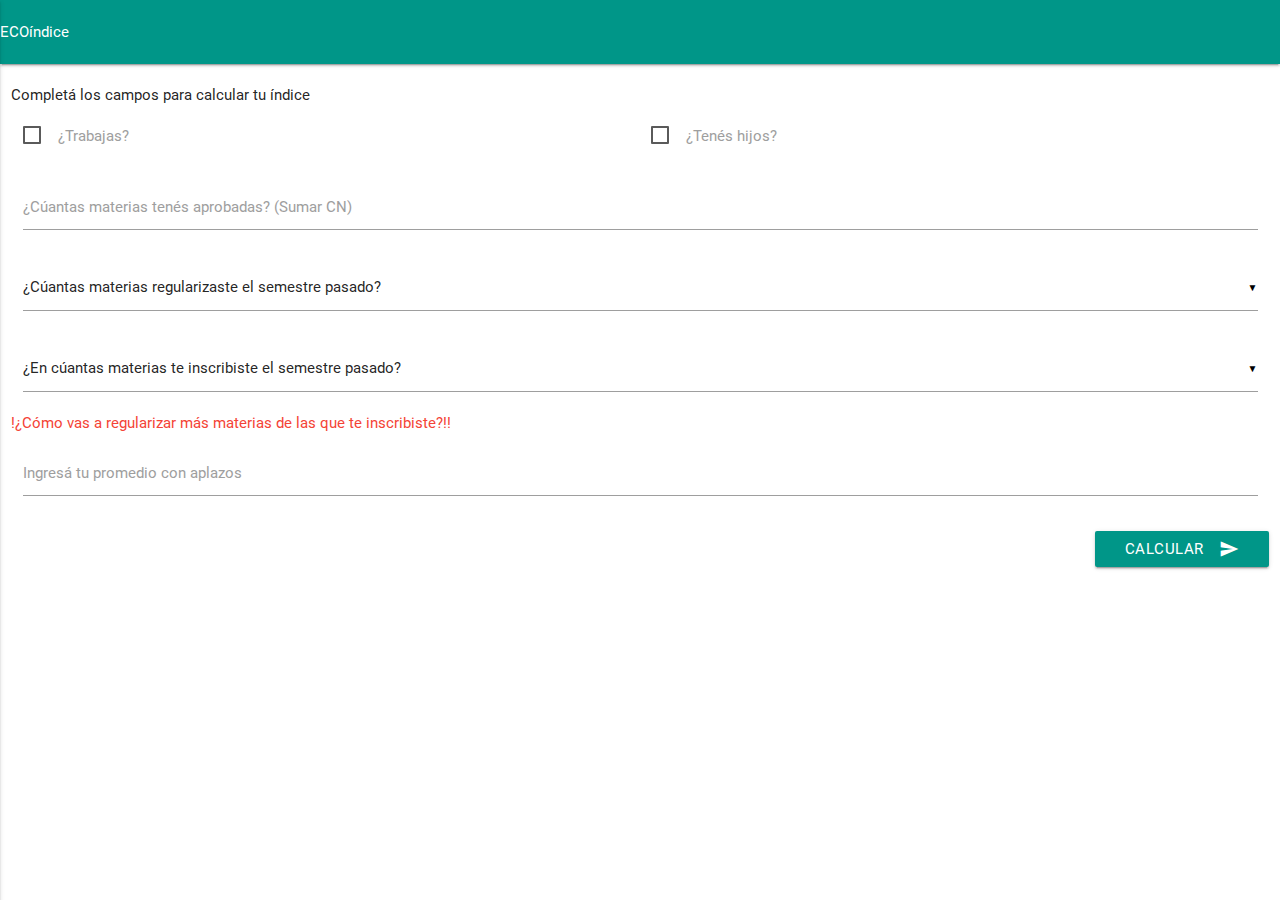
==== index.html @ 2c225929 "minor" ====
<!DOCTYPE html>
  <html>
    <head>
      <!--Import Google Icon Font-->
      <link href="https://fonts.googleapis.com/icon?family=Material+Icons" rel="stylesheet">
      <!--Import materialize.css-->
      <link type="text/css" rel="stylesheet" href="css/materialize.min.css"  media="screen,projection"/>

      <!--Let browser know website is optimized for mobile-->
      <meta name="viewport" content="width=device-width, initial-scale=1.0"/>

      <style type="text/css">
      	.modal {max-height: 100%; width:100%; height:100%!important; }
      </style>
    </head>

    <body>

		 	<nav class="teal">
				<a href="index.html">ECOíndice</a>
		     <ul id="slide-out" class="side-nav ">
		     	<li><a href="#!"></a></li>
					<li><div class="divider"></div></li>
					<li><a class="waves-effect" href="indice.html"><i class="material-icons left">insert_link</i>Tabla de Índices</a></li>
					<li><a class="waves-effect" href="guarani.html"><i class="material-icons left">insert_link</i>Guaraní web</a></li>
					<!--<li><a class="waves-effect" href="whatsapp://send?text=https://play.google.com/store/apps/details?id=com.devacid.ecoindice" data-action="share/whatsapp/share"><i class="material-icons left">share</i>Compartir App</a></li>-->
					<li><a class="waves-effect" href="https://forms.todopago.com.ar/formulario/commands?command=formulario&m=44b661fbf51eb31bea14b098e5112f10#utm_source=186019&utm_medium=boton_de_pago&utm_campaign=web" target="_blank">
					<i class="material-icons left">local_cafe</i>Invitanos un café!</a></li>
				</ul>
				<a href="#" data-activates="slide-out" class="button-collapse"><i class="material-icons">menu</i></a>
		  </nav>

		  <div class="row">
				<div class="input-field col s12">
					<h6>Completá los campos para calcular tu índice</h6>
				</div>

		    <form class="col s12">
		      <div class="row">

		        <div class="col s6">
			      	<p>
					      <input type="checkbox" id="job" />
					      <label for="job">¿Trabajas?</label>
					    </p>
		          
		        </div>
		        <div class="col s6">
		          <p>
					      <input type="checkbox" id="child" />
					      <label for="child">¿Tenés hijos?</label>
					    </p>
		        </div>
		      </div>

	        <div class="input-field col s12">
	        	<input id="aprobadas" type="number" min="0" step="1" maxlength="2" class="validate">
	          <label for="aprobadas">¿Cúantas materias tenés aprobadas? (Sumar CN)</label>
	        </div>

	        <div class="input-field col s12">
	          <select id="regular">
				      <option value="" disabled selected>¿Cúantas materias regularizaste el semestre pasado?</option>
				      <option value="0">0</option>
				      <option value="1">1</option>
				      <option value="2">2</option>
				      <option value="3">3</option>
				      <option value="4">4</option>
				      <option value="5">5</option>
				    </select>
				    <label id="labelregular">¿Cúantas materias regularizaste el semestre pasado?</label>
	        </div>

	        <div class="input-field col s12">
	          <select id="inscribiste">
				      <option value="" disabled selected>¿En cúantas materias te inscribiste el semestre pasado?</option>
				      <option value="0">0</option>
				      <option value="1">1</option>
				      <option value="2">2</option>
				      <option value="3">3</option>
				      <option value="4">4</option>
				      <option value="5">5</option>
				    </select>
				    <label id="labelinscribiste">¿En cúantas materias te inscribiste el semestre pasado?</label>
	        </div>

	        <div id="noway" class="red-text">
	        	!¿Cómo vas a regularizar más materias de las que te inscribiste?!!
	        </div>

					<div class="input-field col s12">
	        	<input id="promedio" type="number" min="0" step=".1" max="10" class="validate">
	          <label for="promedio">Ingresá tu promedio con aplazos</label>
	        </div>

	        <div id="error" class="col s12 red-text">
						Completa los campos!
	        </div>

					<!-- <button id="configreset" class="btn waves-effect waves-light left blue darken-1" name="configreset">
				    <i class="material-icons">cached</i>
				  </button> -->	

					<p id="calcular" class="btn waves-effect waves-light right teal" name="calcular">CALCULAR
				    <i class="material-icons right">send</i>
				  </p>
		    </form>
				  
		  </div>		 

			<div id="modal1" class="modal modal-fixed-footer teal">
		    <div class="modal-content white-text">
		    	 <h1 class="center-align"><p>Tu índice es</p><p id="total"></p></h1>
		      
		    </div>
		    <div class="modal-footer">
		      <a href="#!" class="modal-action modal-close waves-effect waves-teal btn-flat ">Listo</a>
		    </div>
		  </div>

      <!--Import jQuery before materialize.js-->
      <script type="text/javascript" src="https://code.jquery.com/jquery-3.2.1.min.js"></script>
      <script type="text/javascript" src="js/materialize.min.js"></script>
      <script type="text/javascript" src="js/script.js"></script>
    </body>
  </html>
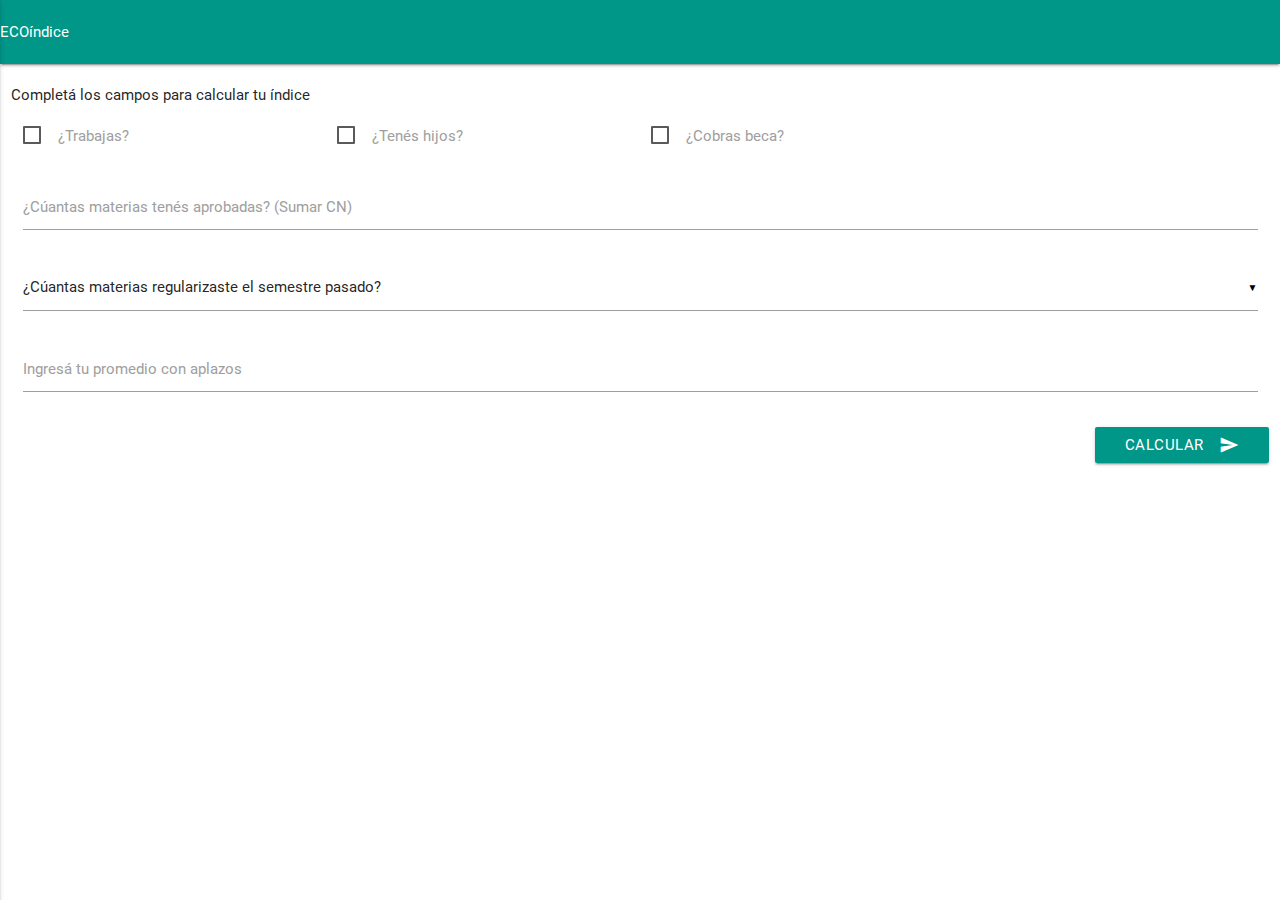
==== commit db5ca382: "actualizacion 2020" ====
--- a/index.html
+++ b/index.html
@@ -22,10 +22,10 @@
 		     	<li><a href="#!"></a></li>
 					<li><div class="divider"></div></li>
 					<li><a class="waves-effect" href="indice.html"><i class="material-icons left">insert_link</i>Tabla de Índices</a></li>
-					<li><a class="waves-effect" href="guarani.html"><i class="material-icons left">insert_link</i>Guaraní web</a></li>
+					<li><a class="waves-effect" href="https://guarani.unc.edu.ar/economicas/"><i class="material-icons left">insert_link</i>Guaraní web</a></li>
 					<!--<li><a class="waves-effect" href="whatsapp://send?text=https://play.google.com/store/apps/details?id=com.devacid.ecoindice" data-action="share/whatsapp/share"><i class="material-icons left">share</i>Compartir App</a></li>-->
-					<li><a class="waves-effect" href="https://forms.todopago.com.ar/formulario/commands?command=formulario&m=44b661fbf51eb31bea14b098e5112f10#utm_source=186019&utm_medium=boton_de_pago&utm_campaign=web" target="_blank">
-					<i class="material-icons left">local_cafe</i>Invitanos un café!</a></li>
+					<!--<li><a class="waves-effect" href="https://forms.todopago.com.ar/formulario/commands?command=formulario&m=44b661fbf51eb31bea14b098e5112f10#utm_source=186019&utm_medium=boton_de_pago&utm_campaign=web" target="_blank">
+					<i class="material-icons left">local_cafe</i>Invitanos un café!</a></li>-->
 				</ul>
 				<a href="#" data-activates="slide-out" class="button-collapse"><i class="material-icons">menu</i></a>
 		  </nav>
@@ -38,21 +38,26 @@
 		    <form class="col s12">
 		      <div class="row">
 
-		        <div class="col s6">
+		        <div class="col s3">
 			      	<p>
 					      <input type="checkbox" id="job" />
 					      <label for="job">¿Trabajas?</label>
 					    </p>
 		          
 		        </div>
-		        <div class="col s6">
+		        <div class="col s3">
 		          <p>
 					      <input type="checkbox" id="child" />
 					      <label for="child">¿Tenés hijos?</label>
 					    </p>
 		        </div>
+		        <div class="col s3">
+		          <p>
+					      <input type="checkbox" id="beca" />
+					      <label for="beca">¿Cobras beca?</label>
+					    </p>
+		        </div>
 		      </div>
-
 	        <div class="input-field col s12">
 	        	<input id="aprobadas" type="number" min="0" step="1" maxlength="2" class="validate">
 	          <label for="aprobadas">¿Cúantas materias tenés aprobadas? (Sumar CN)</label>
@@ -71,7 +76,7 @@
 				    <label id="labelregular">¿Cúantas materias regularizaste el semestre pasado?</label>
 	        </div>
 
-	        <div class="input-field col s12">
+	       <!--  <div class="input-field col s12">
 	          <select id="inscribiste">
 				      <option value="" disabled selected>¿En cúantas materias te inscribiste el semestre pasado?</option>
 				      <option value="0">0</option>
@@ -86,7 +91,7 @@
 
 	        <div id="noway" class="red-text">
 	        	!¿Cómo vas a regularizar más materias de las que te inscribiste?!!
-	        </div>
+	        </div> -->	
 
 					<div class="input-field col s12">
 	        	<input id="promedio" type="number" min="0" step=".1" max="10" class="validate">
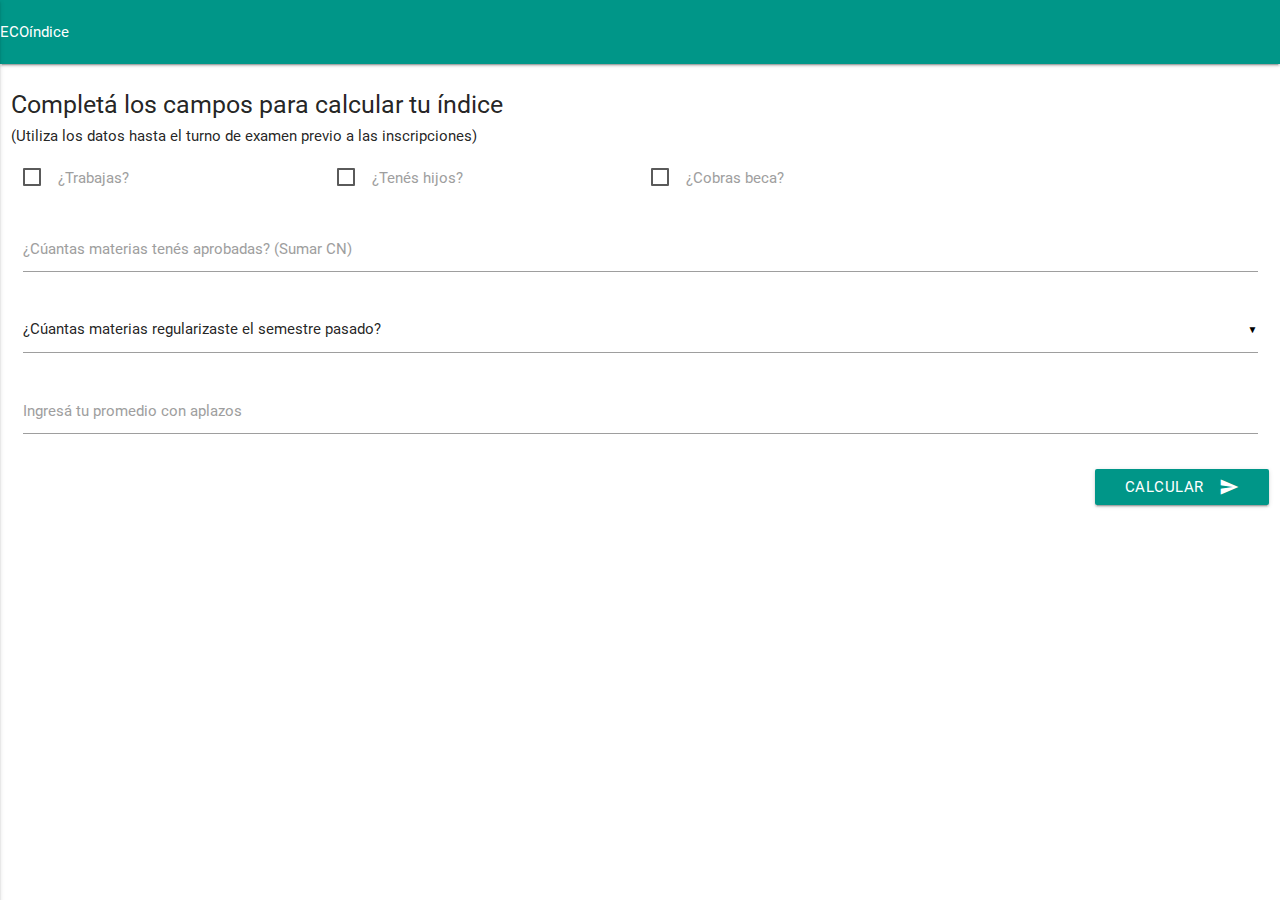
==== commit 240a4972: "aclaración" ====
--- a/index.html
+++ b/index.html
@@ -32,7 +32,8 @@
 
 		  <div class="row">
 				<div class="input-field col s12">
-					<h6>Completá los campos para calcular tu índice</h6>
+					<h5>Completá los campos para calcular tu índice</h5>
+					<h6>(Utiliza los datos hasta el turno de examen previo a las inscripciones)</h6>
 				</div>
 
 		    <form class="col s12">
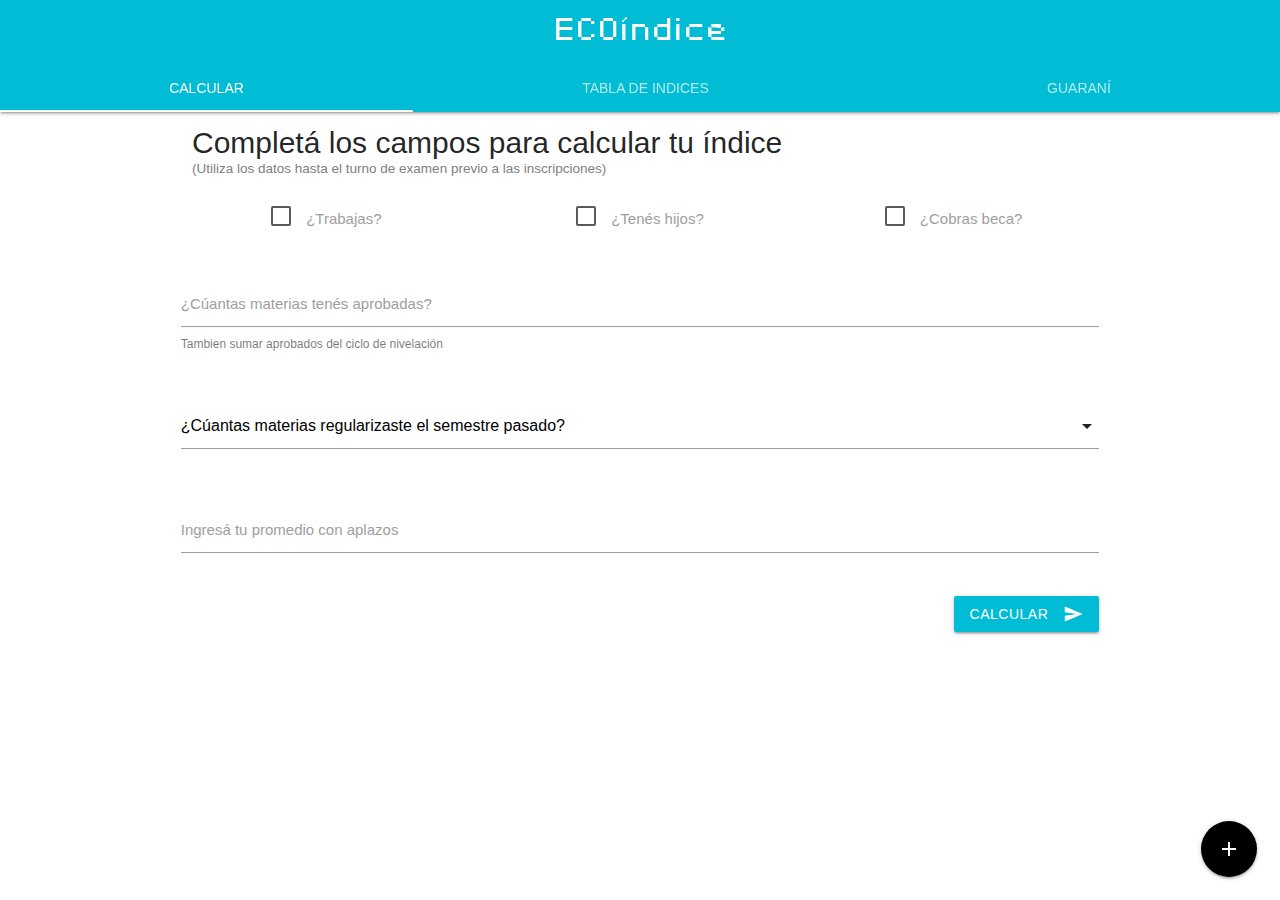
==== commit 602c4c01: "Versión 2" ====
--- a/index.html
+++ b/index.html
@@ -1,132 +1,277 @@
 <!DOCTYPE html>
-  <html>
-    <head>
-      <!--Import Google Icon Font-->
-      <link href="https://fonts.googleapis.com/icon?family=Material+Icons" rel="stylesheet">
-      <!--Import materialize.css-->
-      <link type="text/css" rel="stylesheet" href="css/materialize.min.css"  media="screen,projection"/>
-
-      <!--Let browser know website is optimized for mobile-->
-      <meta name="viewport" content="width=device-width, initial-scale=1.0"/>
-
-      <style type="text/css">
-      	.modal {max-height: 100%; width:100%; height:100%!important; }
-      </style>
-    </head>
-
-    <body>
-
-		 	<nav class="teal">
-				<a href="index.html">ECOíndice</a>
-		     <ul id="slide-out" class="side-nav ">
-		     	<li><a href="#!"></a></li>
-					<li><div class="divider"></div></li>
-					<li><a class="waves-effect" href="indice.html"><i class="material-icons left">insert_link</i>Tabla de Índices</a></li>
-					<li><a class="waves-effect" href="https://guarani.unc.edu.ar/economicas/"><i class="material-icons left">insert_link</i>Guaraní web</a></li>
-					<!--<li><a class="waves-effect" href="whatsapp://send?text=https://play.google.com/store/apps/details?id=com.devacid.ecoindice" data-action="share/whatsapp/share"><i class="material-icons left">share</i>Compartir App</a></li>-->
-					<!--<li><a class="waves-effect" href="https://forms.todopago.com.ar/formulario/commands?command=formulario&m=44b661fbf51eb31bea14b098e5112f10#utm_source=186019&utm_medium=boton_de_pago&utm_campaign=web" target="_blank">
-					<i class="material-icons left">local_cafe</i>Invitanos un café!</a></li>-->
-				</ul>
-				<a href="#" data-activates="slide-out" class="button-collapse"><i class="material-icons">menu</i></a>
-		  </nav>
-
-		  <div class="row">
+<html lang="es">
+<head>
+    <meta charset="UTF-8">
+    <meta http-equiv="X-UA-Compatible" content="IE=edge">
+    <meta name="viewport" content="width=device-width, initial-scale=1.0">
+    <title>ECOíndice - Calcula tu índice</title>
+	<!--Import Google Icon Font-->
+	<link href="https://fonts.googleapis.com/icon?family=Material+Icons" rel="stylesheet">
+	<!--Import materialize.css-->
+	<link type="text/css" rel="stylesheet" href="assets/css/materialize.min.css"  media="screen,projection"/>
+	<link rel="stylesheet" href="assets/css/style.css">
+	<!-- Favicon -->
+	<link rel="apple-touch-icon" sizes="180x180" href="/apple-touch-icon.png">
+	<link rel="icon" type="image/png" sizes="32x32" href="/favicon-32x32.png">
+	<link rel="icon" type="image/png" sizes="16x16" href="/favicon-16x16.png">
+	<link rel="manifest" href="/site.webmanifest">
+</head>
+
+<body>
+	<header>
+		<div class="navbar-fixed">
+			<nav class="cyan nav-extended">
+				<div class="nav-wrapper">
+					<a href="#" class="brand-logo font-eco center">ECOíndice</a>
+				</div>
+				<div class="nav-content">
+					<ul class="tabs tabs-fixed-width col s12 tabs-transparent">
+						<li class="tab col s4"><a class="active" href="#calculadora">Calcular</a></li>
+						<li class="tab col s4"><a href="#tabla-indice">Tabla de indices</a></li>
+						<li class="tab col s4"><a href="#guarani">Guaraní</a></li>
+					</ul>
+				</div>
+			</nav>
+		</div>
+	</header>
+
+	<main>
+		<section id="calculadora" class="col s12 mt">
+			<div class="container ">
 				<div class="input-field col s12">
-					<h5>Completá los campos para calcular tu índice</h5>
+					<h1>Completá los campos para calcular tu índice</h1>
 					<h6>(Utiliza los datos hasta el turno de examen previo a las inscripciones)</h6>
 				</div>
-
-		    <form class="col s12">
-		      <div class="row">
-
-		        <div class="col s3">
-			      	<p>
-					      <input type="checkbox" id="job" />
-					      <label for="job">¿Trabajas?</label>
-					    </p>
-		          
-		        </div>
-		        <div class="col s3">
-		          <p>
-					      <input type="checkbox" id="child" />
-					      <label for="child">¿Tenés hijos?</label>
-					    </p>
-		        </div>
-		        <div class="col s3">
-		          <p>
-					      <input type="checkbox" id="beca" />
-					      <label for="beca">¿Cobras beca?</label>
-					    </p>
-		        </div>
-		      </div>
-	        <div class="input-field col s12">
-	        	<input id="aprobadas" type="number" min="0" step="1" maxlength="2" class="validate">
-	          <label for="aprobadas">¿Cúantas materias tenés aprobadas? (Sumar CN)</label>
-	        </div>
-
-	        <div class="input-field col s12">
-	          <select id="regular">
-				      <option value="" disabled selected>¿Cúantas materias regularizaste el semestre pasado?</option>
-				      <option value="0">0</option>
-				      <option value="1">1</option>
-				      <option value="2">2</option>
-				      <option value="3">3</option>
-				      <option value="4">4</option>
-				      <option value="5">5</option>
-				    </select>
-				    <label id="labelregular">¿Cúantas materias regularizaste el semestre pasado?</label>
-	        </div>
-
-	       <!--  <div class="input-field col s12">
-	          <select id="inscribiste">
-				      <option value="" disabled selected>¿En cúantas materias te inscribiste el semestre pasado?</option>
-				      <option value="0">0</option>
-				      <option value="1">1</option>
-				      <option value="2">2</option>
-				      <option value="3">3</option>
-				      <option value="4">4</option>
-				      <option value="5">5</option>
-				    </select>
-				    <label id="labelinscribiste">¿En cúantas materias te inscribiste el semestre pasado?</label>
-	        </div>
-
-	        <div id="noway" class="red-text">
-	        	!¿Cómo vas a regularizar más materias de las que te inscribiste?!!
-	        </div> -->	
-
-					<div class="input-field col s12">
-	        	<input id="promedio" type="number" min="0" step=".1" max="10" class="validate">
-	          <label for="promedio">Ingresá tu promedio con aplazos</label>
-	        </div>
-
-	        <div id="error" class="col s12 red-text">
-						Completa los campos!
-	        </div>
-
-					<!-- <button id="configreset" class="btn waves-effect waves-light left blue darken-1" name="configreset">
-				    <i class="material-icons">cached</i>
-				  </button> -->	
-
-					<p id="calcular" class="btn waves-effect waves-light right teal" name="calcular">CALCULAR
-				    <i class="material-icons right">send</i>
-				  </p>
-		    </form>
-				  
-		  </div>		 
-
-			<div id="modal1" class="modal modal-fixed-footer teal">
-		    <div class="modal-content white-text">
-		    	 <h1 class="center-align"><p>Tu índice es</p><p id="total"></p></h1>
-		      
-		    </div>
-		    <div class="modal-footer">
-		      <a href="#!" class="modal-action modal-close waves-effect waves-teal btn-flat ">Listo</a>
-		    </div>
+				<div class="row">
+					<form>
+						<div class="row center">
+
+							<div class="col s4">
+								<p>
+									<label for="job">
+										<input type="checkbox" class="filled-in" id="job" />
+										<span for="job">¿Trabajas?</span>
+									</label>
+								</p>		          
+							</div>
+
+							<div class="col s4">
+								<p>
+									<label for="child">
+										<input type="checkbox" class="filled-in" id="child" />
+										<span for="child">¿Tenés hijos?</span>
+									</label>
+								</p>
+							</div>
+							
+							<div class="col s4">
+								<p>
+									<label for="beca">
+										<input type="checkbox" class="filled-in" id="beca" />
+										<span for="beca">¿Cobras beca?</span>
+									</label>
+								</p>
+							</div>
+						
+						</div>
+
+						<div class="row">
+							<div class="input-field col s12">
+								<input id="aprobadas" type="number" min="0" step="1" maxlength="2" class="validate">
+								<label for="aprobadas">¿Cúantas materias tenés aprobadas?</label>
+								<span class="helper-text">Tambien sumar aprobados del ciclo de nivelación</span>
+							</div>
+						</div>
+
+						<div class="row">
+							<div class="input-field col s12">
+								<select id="regular">
+									<option value="" disabled selected>¿Cúantas materias regularizaste el semestre pasado?</option>
+									<option value="0">0</option>
+									<option value="1">1</option>
+									<option value="2">2</option>
+									<option value="3">3</option>
+									<option value="4">4</option>
+									<option value="5">5</option>
+								</select>	
+								<label id="labelregular">¿Cúantas materias regularizaste el semestre pasado?</label>
+							</div>				
+						</div>
+
+<!-- 							<div class="row">
+							<div class="input-field col s12">
+								<select id="inscribiste">
+									<option value="" disabled selected>¿En cúantas materias te inscribiste el semestre pasado?</option>
+									<option value="0">0</option>
+									<option value="1">1</option>
+									<option value="2">2</option>
+									<option value="3">3</option>
+									<option value="4">4</option>
+									<option value="5">5</option>
+								</select>
+								<label id="labelinscribiste">¿En cúantas materias te inscribiste el semestre pasado?</label>
+							</div>				
+						</div>
+
+						<div id="noway" class="red-text">
+							!No podes regularizar más materias de las que te inscribiste!
+						</div> -->
+
+						<div class="row">
+							<div class="input-field col s12">
+								<input id="promedio" type="number" min="0" step=".1" max="10" class="validate">
+								<label for="promedio">Ingresá tu promedio con aplazos</label>
+							</div>
+						</div>
+
+						<div id="error" class="col s12 red-text">
+								Completa los campos!
+						</div>  
+						
+						<button id="calcular" class="btn  waves-effect waves-light right cyan" name="calcular" >calcular <i class="material-icons right">send</i></button>
+						
+					</form>
+				</div>
+			</div>
+			
+			<div id="modal1" class="modal modal-fixed-footer cyan">
+				<div class="modal-content white-text">
+						<h3 class="center-align"><p>Tu índice es:</p><p id="total"></p></h3>
+				</div>
+				<div class="modal-footer">
+					<a href="#!" class="modal-action modal-close waves-effect waves-cyan btn-flat ">Listo</a>
+				</div>
+			</div>		 
+		</section>
+		
+		<section id="tabla-indice" class="col s12 mt">
+			<div class="container">
+				<div class="row">
+					<div class="center col s12">
+						<h2>En la siguiente tabla podes ver el coeficiente necesario para poder inscribirte en cada catedra.</h2>
+					</div>
+				</div>
+				<div class="row"></div>
+					<div class="col s12">
+						<table class="striped">
+						<thead>
+							<tr>
+							<th>Materia</th>
+							<th>Catedra</th>
+							<th>Turno</th>
+							<th>Coeficiente</th>
+							</tr>
+						</thead>
+						
+						<tbody>
+							<tr>
+
+									<td>Sin datos actuales.</td>
+									<td>Sin datos actuales.</td>
+									<td>Sin datos actuales.</td>
+									<td>Sin datos actuales.</td>
+
+							</tr>
+						</tbody>
+
+<!-- 						<tbody>
+							<tr>
+							<td>Costos y Gestion 1</td>
+							<td>David</td>
+							<td>Noche</td>
+							<td>0.24</td>
+							</tr>
+							<tr>
+							<td>Finanzas Publicas</td>
+							<td>Freille</td>
+							<td>Mañana</td>
+							<td>0.26</td>
+							</tr>
+							<tr>
+							<td>Finanzas Publicas</td>
+							<td>Garzon</td>
+							<td>Noche</td>
+							<td>0.27</td>
+							</tr>
+							<tr>
+							<td>Contabilidad III</td>
+							<td>Quadro</td>
+							<td>Mañana</td>
+							<td>0.26</td>
+							</tr>
+							<tr>
+							<td>Macroeconomia I</td>
+							<td>Cristina</td>
+							<td>Mañana</td>
+							<td>0.33</td>
+							</tr>
+							<tr>
+							<td>Derecho Constitucional y Administrativo</td>
+							<td>Ferreyra</td>
+							<td>Mañana</td>
+							<td>0.25</td>
+							</tr>
+							<tr>
+							<td>Estadistica I</td>
+							<td>Casini</td>
+							<td>Mañana</td>
+							<td>0.19</td>
+							</tr>
+							<tr>
+							<td>Estadistica I</td>
+							<td>Moneta Pizarro</td>
+							<td>Noche</td>
+							<td>0.24</td>
+							</tr>
+							<tr>
+							<td>Matematica Financiera</td>
+							<td>Andonian</td>
+							<td>Tarde</td>
+							<td>0.25</td>
+							</tr>
+							<tr>
+							<td>Matematica Financiera</td>
+							<td>Tolosa</td>
+							<td>Noche</td>
+							<td>0.16</td>
+							</tr>
+							<tr>
+							<td>Analisis de Estados Contables</td>
+							<td>Arnoletto</td>
+							<td>Noche</td>
+							<td>0.17</td>
+							</tr>
+						</tbody> -->
+						</table>
+					</div>
+				</div>
+			</div>
+		</section>
+
+		<section id="guarani" class="col s12 mt vh100">
+			<iframe style="width: 100%; height: 100%; overflow: hidden;" src="https://autogestion.guarani.unc.edu.ar" width="100%" height="100%" scrolling="no">Iframes not supported</iframe>
+		</section>
+
+	</main>
+
+	<footer>
+		<div class="fixed-action-btn">
+			<a class="btn-floating btn-large black">
+			  <i class="large material-icons">add</i>
+			</a>
+			<ul>
+			  <li><a href="https://play.google.com/store/apps/details?id=com.devacid.ecoindice" target="_blank" class="btn-floating cyan" title="¡Calificanos en Google Play!" ><i class="material-icons">shop</i></a></li>
+			  <li><a href="mailto:dmgelvez+ei@gmail.com?subject=Consulta%20ECO%C3%ADndice" class="btn-floating cyan" title="¡Contactanos por email!"><i class="material-icons">email</i></a></li>
+			  <li><a href="#" class="btn-floating cyan" title="¡Dona un Cafecito!"><i class="material-icons">payment</i></a></li>
+			</ul>
 		  </div>
-
-      <!--Import jQuery before materialize.js-->
-      <script type="text/javascript" src="https://code.jquery.com/jquery-3.2.1.min.js"></script>
-      <script type="text/javascript" src="js/materialize.min.js"></script>
-      <script type="text/javascript" src="js/script.js"></script>
-    </body>
-  </html>+	</footer>
+
+
+	<!--Import jQuery before materialize.js-->
+	<script type="text/javascript" src="https://code.jquery.com/jquery-3.6.0.min.js"></script>
+	<script type="text/javascript" src="assets/js/materialize.min.js"></script>
+	<script type="text/javascript" src="assets/js/script.js"></script>
+
+</body>
+</html>--- a/assets/css/style.css
+++ b/assets/css/style.css
@@ -0,0 +1,58 @@
+@font-face {
+  font-family: "SF";
+  src: url("/assets/fonts/SF-Pixelate.ttf");
+}
+
+.font-eco {
+  font-family: "SF";
+}
+
+h1 {
+  font-size: 2rem;
+  padding-top: 1rem;
+  padding-bottom: .2rem;
+  margin: 0;
+}
+
+h2 {
+  font-size: 1.3rem;
+}
+
+h6 {
+  font-size: 0.9rem;
+  color: gray;
+  padding: 0;
+  margin: 0;
+}
+
+.modal {
+  max-height: 100%;
+  width:100%;
+  height:100%!important;
+}
+
+.vh100{
+  height: 100vh;
+}
+
+.mt {
+  margin-top: 3.1rem;
+}
+
+
+input:not([type]):focus:not([readonly]), input[type=text]:not(.browser-default):focus:not([readonly]), input[type=password]:not(.browser-default):focus:not([readonly]), input[type=email]:not(.browser-default):focus:not([readonly]), input[type=url]:not(.browser-default):focus:not([readonly]), input[type=time]:not(.browser-default):focus:not([readonly]), input[type=date]:not(.browser-default):focus:not([readonly]), input[type=datetime]:not(.browser-default):focus:not([readonly]), input[type=datetime-local]:not(.browser-default):focus:not([readonly]), input[type=tel]:not(.browser-default):focus:not([readonly]), input[type=number]:not(.browser-default):focus:not([readonly]), input[type=search]:not(.browser-default):focus:not([readonly]), textarea.materialize-textarea:focus:not([readonly]) {
+  border-bottom: 1px solid #00acc1;
+  -webkit-box-shadow: 0 1px 0 0 #00acc1;
+  box-shadow: 0 1px 0 0 #00acc1;
+}
+
+[type="checkbox"].filled-in:checked+span:not(.lever):after {
+
+  border: 2px solid #00acc1;
+  background-color: #00bcd4;
+}
+
+
+.waves-effect.waves-cyan .waves-ripple {
+  background-color: rgba(0, 187, 212, 0.7);
+}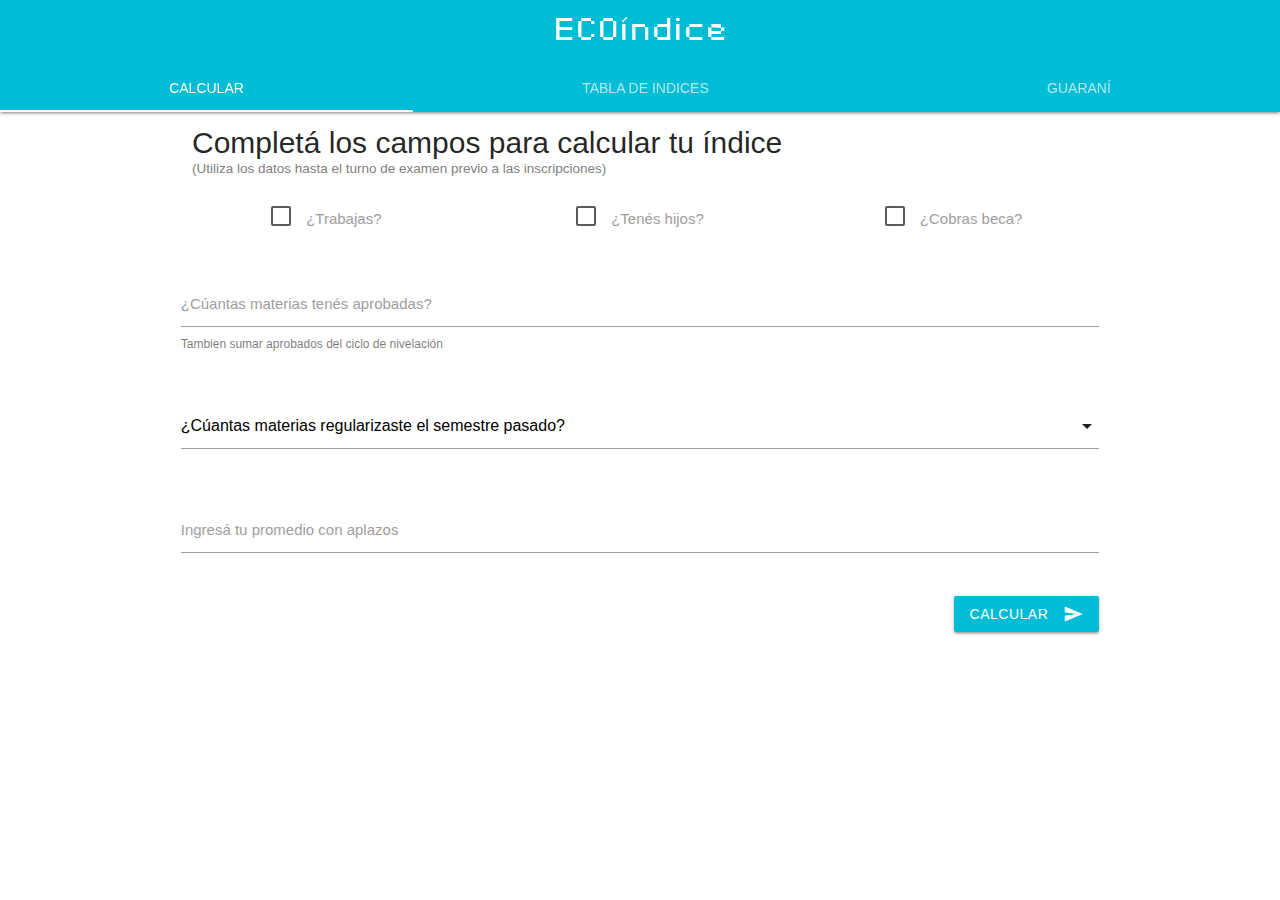
==== commit bc6d4cc7: "Update index.html" ====
--- a/index.html
+++ b/index.html
@@ -163,85 +163,83 @@
 							</tr>
 						</thead>
 						
+<!-- 						<tbody>
+							<tr>
+									<td>Sin datos actuales.</td>
+									<td>Sin datos actuales.</td>
+									<td>Sin datos actuales.</td>
+									<td>Sin datos actuales.</td>
+							</tr>
+						</tbody> -->
+
 						<tbody>
 							<tr>
-
-									<td>Sin datos actuales.</td>
-									<td>Sin datos actuales.</td>
-									<td>Sin datos actuales.</td>
-									<td>Sin datos actuales.</td>
-
+								<td>Costos y Gestion 1</td>
+								<td>David</td>
+								<td>Noche</td>
+								<td>0.24</td>
+							</tr>
+							<tr>
+								<td>Finanzas Publicas</td>
+								<td>Freille</td>
+								<td>Mañana</td>
+								<td>0.26</td>
+							</tr>
+							<tr>
+								<td>Finanzas Publicas</td>
+								<td>Garzon</td>
+								<td>Noche</td>
+								<td>0.27</td>
+							</tr>
+							<tr>
+								<td>Contabilidad III</td>
+								<td>Quadro</td>
+								<td>Mañana</td>
+								<td>0.26</td>
+							</tr>
+							<tr>
+								<td>Macroeconomia I</td>
+								<td>Cristina</td>
+								<td>Mañana</td>
+								<td>0.33</td>
+							</tr>
+							<tr>
+								<td>Derecho Constitucional y Administrativo</td>
+								<td>Ferreyra</td>
+								<td>Mañana</td>
+								<td>0.25</td>
+							</tr>
+							<tr>
+								<td>Estadistica I</td>
+								<td>Casini</td>
+								<td>Mañana</td>
+								<td>0.19</td>
+							</tr>
+							<tr>
+								<td>Estadistica I</td>
+								<td>Moneta Pizarro</td>
+								<td>Noche</td>
+								<td>0.24</td>
+							</tr>
+							<tr>
+								<td>Matematica Financiera</td>
+								<td>Andonian</td>
+								<td>Tarde</td>
+								<td>0.25</td>
+							</tr>
+							<tr>
+								<td>Matematica Financiera</td>
+								<td>Tolosa</td>
+								<td>Noche</td>
+								<td>0.16</td>
+							</tr>
+							<tr>
+								<td>Analisis de Estados Contables</td>
+								<td>Arnoletto</td>
+								<td>Noche</td>
+								<td>0.17</td>
 							</tr>
 						</tbody>
-
-<!-- 						<tbody>
-							<tr>
-							<td>Costos y Gestion 1</td>
-							<td>David</td>
-							<td>Noche</td>
-							<td>0.24</td>
-							</tr>
-							<tr>
-							<td>Finanzas Publicas</td>
-							<td>Freille</td>
-							<td>Mañana</td>
-							<td>0.26</td>
-							</tr>
-							<tr>
-							<td>Finanzas Publicas</td>
-							<td>Garzon</td>
-							<td>Noche</td>
-							<td>0.27</td>
-							</tr>
-							<tr>
-							<td>Contabilidad III</td>
-							<td>Quadro</td>
-							<td>Mañana</td>
-							<td>0.26</td>
-							</tr>
-							<tr>
-							<td>Macroeconomia I</td>
-							<td>Cristina</td>
-							<td>Mañana</td>
-							<td>0.33</td>
-							</tr>
-							<tr>
-							<td>Derecho Constitucional y Administrativo</td>
-							<td>Ferreyra</td>
-							<td>Mañana</td>
-							<td>0.25</td>
-							</tr>
-							<tr>
-							<td>Estadistica I</td>
-							<td>Casini</td>
-							<td>Mañana</td>
-							<td>0.19</td>
-							</tr>
-							<tr>
-							<td>Estadistica I</td>
-							<td>Moneta Pizarro</td>
-							<td>Noche</td>
-							<td>0.24</td>
-							</tr>
-							<tr>
-							<td>Matematica Financiera</td>
-							<td>Andonian</td>
-							<td>Tarde</td>
-							<td>0.25</td>
-							</tr>
-							<tr>
-							<td>Matematica Financiera</td>
-							<td>Tolosa</td>
-							<td>Noche</td>
-							<td>0.16</td>
-							</tr>
-							<tr>
-							<td>Analisis de Estados Contables</td>
-							<td>Arnoletto</td>
-							<td>Noche</td>
-							<td>0.17</td>
-							</tr>
-						</tbody> -->
 						</table>
 					</div>
 				</div>
@@ -249,13 +247,13 @@
 		</section>
 
 		<section id="guarani" class="col s12 mt vh100">
-			<iframe style="width: 100%; height: 100%; overflow: hidden;" src="https://autogestion.guarani.unc.edu.ar" width="100%" height="100%" scrolling="no">Iframes not supported</iframe>
+			<iframe style="width: 100%; height: 100%; overflow: hidden;" src="https://autogestion.guarani.unc.edu.ar" width="100%" height="100%" scrolling="yes">Iframes not supported</iframe>
 		</section>
 
 	</main>
 
 	<footer>
-		<div class="fixed-action-btn">
+<!-- 		<div class="fixed-action-btn">
 			<a class="btn-floating btn-large black">
 			  <i class="large material-icons">add</i>
 			</a>
@@ -264,7 +262,7 @@
 			  <li><a href="mailto:dmgelvez+ei@gmail.com?subject=Consulta%20ECO%C3%ADndice" class="btn-floating cyan" title="¡Contactanos por email!"><i class="material-icons">email</i></a></li>
 			  <li><a href="#" class="btn-floating cyan" title="¡Dona un Cafecito!"><i class="material-icons">payment</i></a></li>
 			</ul>
-		  </div>
+		  </div> -->
 	</footer>
 
 
--- a/assets/css/style.css
+++ b/assets/css/style.css
@@ -32,7 +32,7 @@
 }
 
 .vh100{
-  height: 100vh;
+  height: 85vh;
 }
 
 .mt {
@@ -53,6 +53,10 @@
 }
 
 
+input:not([type]):focus:not([readonly])+label, input[type=text]:not(.browser-default):focus:not([readonly])+label, input[type=password]:not(.browser-default):focus:not([readonly])+label, input[type=email]:not(.browser-default):focus:not([readonly])+label, input[type=url]:not(.browser-default):focus:not([readonly])+label, input[type=time]:not(.browser-default):focus:not([readonly])+label, input[type=date]:not(.browser-default):focus:not([readonly])+label, input[type=datetime]:not(.browser-default):focus:not([readonly])+label, input[type=datetime-local]:not(.browser-default):focus:not([readonly])+label, input[type=tel]:not(.browser-default):focus:not([readonly])+label, input[type=number]:not(.browser-default):focus:not([readonly])+label, input[type=search]:not(.browser-default):focus:not([readonly])+label, textarea.materialize-textarea:focus:not([readonly])+label {
+  color: #00acc1;
+}
+
 .waves-effect.waves-cyan .waves-ripple {
   background-color: rgba(0, 187, 212, 0.7);
 }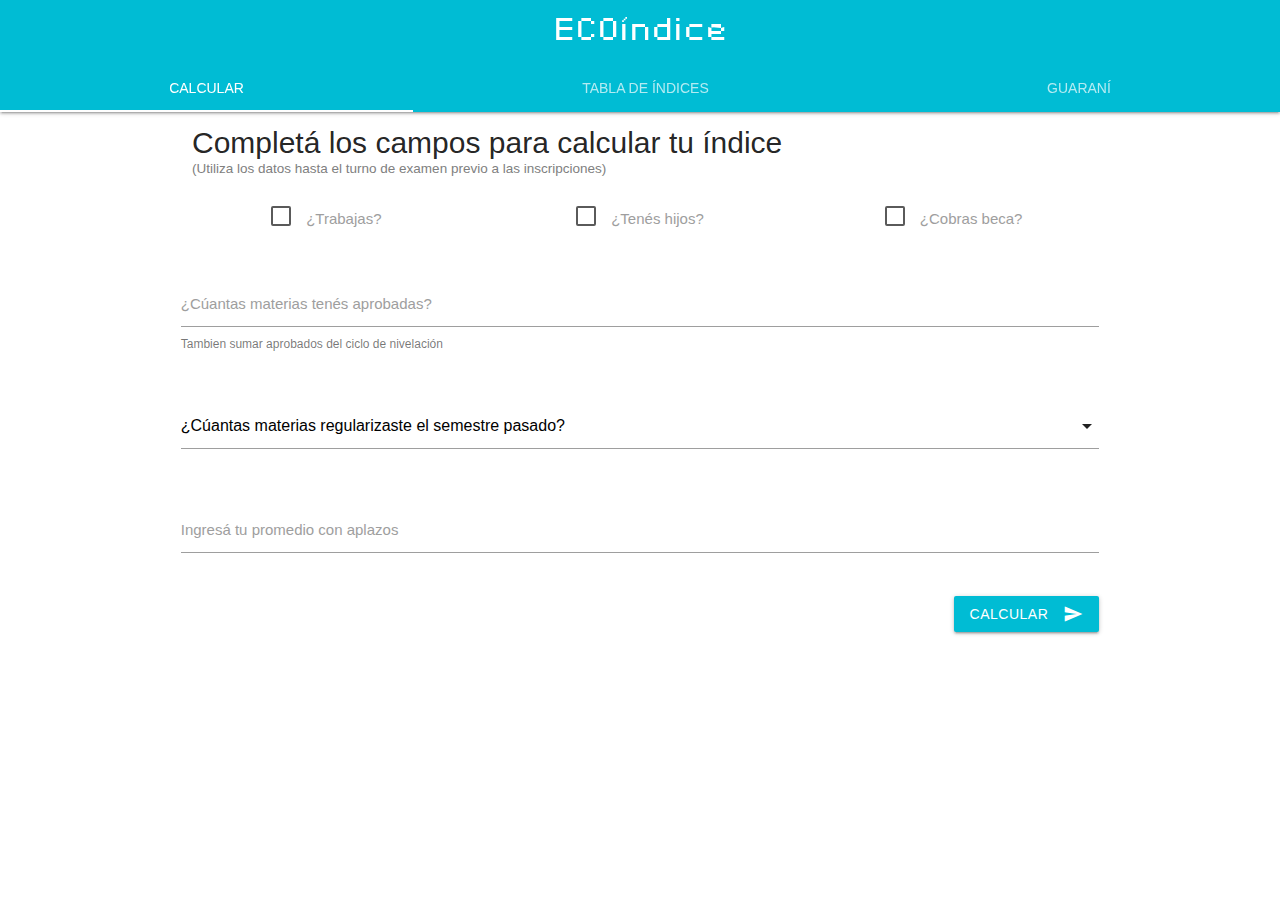
==== commit 8cb0d2b5: "js update" ====
--- a/index.html
+++ b/index.html
@@ -27,7 +27,7 @@
 				<div class="nav-content">
 					<ul class="tabs tabs-fixed-width col s12 tabs-transparent">
 						<li class="tab col s4"><a class="active" href="#calculadora">Calcular</a></li>
-						<li class="tab col s4"><a href="#tabla-indice">Tabla de indices</a></li>
+						<li class="tab col s4"><a href="#tabla-indice">Tabla de índices</a></li>
 						<li class="tab col s4"><a href="#guarani">Guaraní</a></li>
 					</ul>
 				</div>
